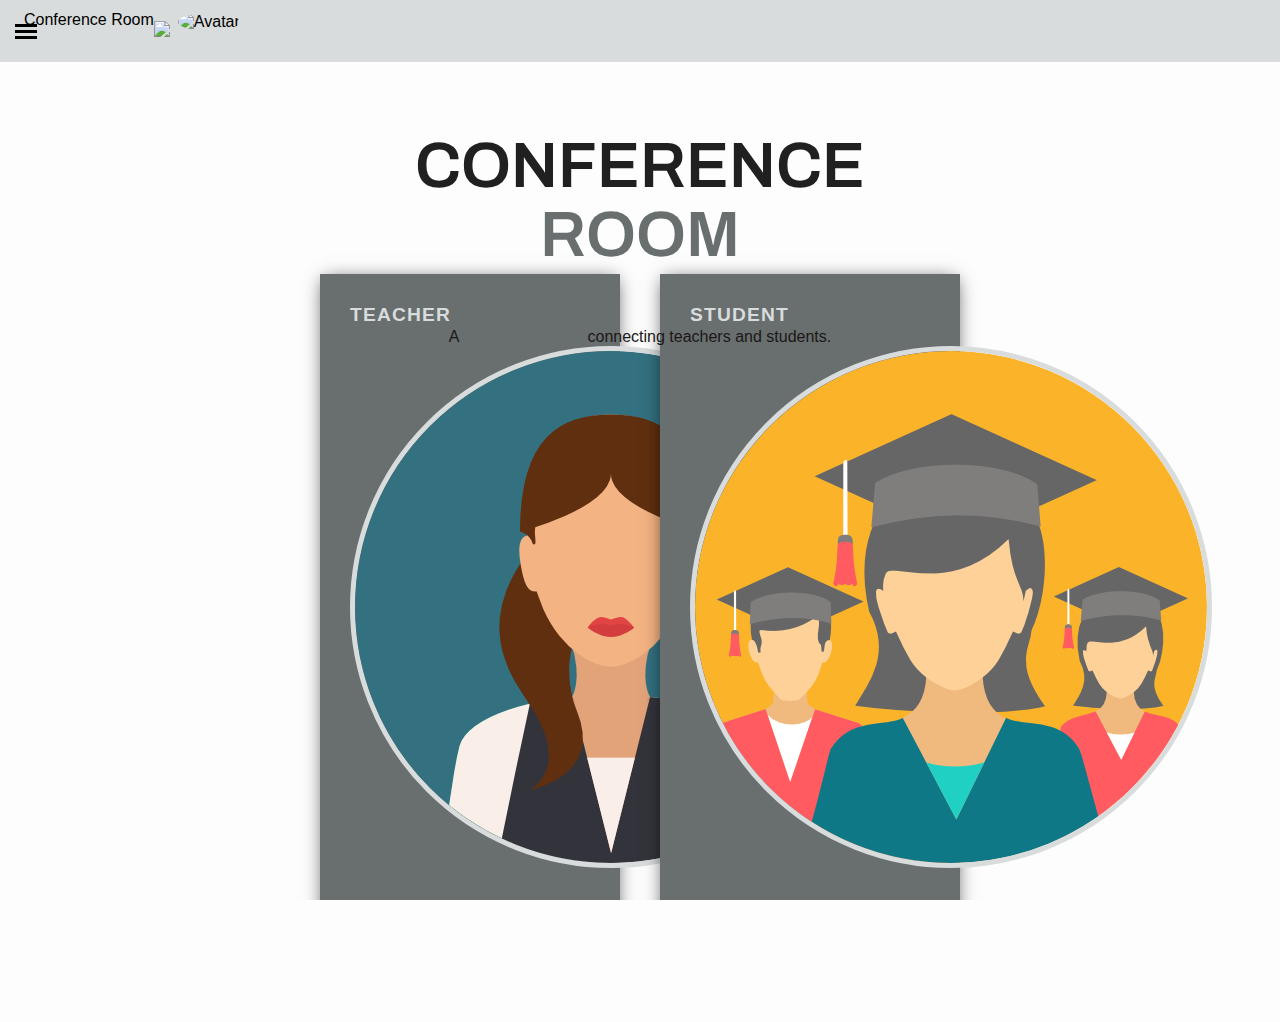
==== templates/index.html @ f495e0b0 "set up different authentications and link them to backend" ====
<!DOCTYPE html>
<html lang="en">

<head>
    <meta charset="UTF-8">
    <meta http-equiv="X-UA-Compatible" content="IE=edge">
    <meta name="viewport" content="width=device-width, initial-scale=1.0">
    <link href="https://cdn.jsdelivr.net/npm/bootstrap@5.1.0/dist/css/bootstrap.min.css" rel="stylesheet"
        integrity="sha384-KyZXEAg3QhqLMpG8r+8fhAXLRk2vvoC2f3B09zVXn8CA5QIVfZOJ3BCsw2P0p/We" crossorigin="anonymous">
    <link rel="stylesheet" href="../static/index.css">
    <link rel="stylesheet" href="../static/index2.css">
    <title>Conference Room</title>
</head>

<body>
    <nav style="background-color: #d8dcdc; height: 3.9rem;">
        <div class="container-fluid row">
            <div style="display: flex;">
                <div class="col-md-11" style="display: flex;">
                    <div class="header"></div>
                    <input type="checkbox" class="openSidebarMenu" id="openSidebarMenu">
                    <label for="openSidebarMenu" class="sidebarIconToggle" style="margin-top: 0.1rem;">
                        <div class="spinner diagonal part-1"></div>
                        <div class="spinner horizontal"></div>
                        <div class="spinner diagonal part-2"></div>
                    </label>
                    <div id="sidebarMenu" style="background-color: #696e6e;">
                        <ul class="sidebarMenuInner">
                            <li>Classes<span>To-Do</span></li>                            <li><a href="https://vanila.io" target="_blank">Company</a></li>
                            <li><a href="https://instagram.com/plavookac" target="_blank">Instagram</a></li>
                            <li><a href="https://twitter.com/plavookac" target="_blank">Twitter</a></li>
                            <li><a href="https://www.youtube.com/channel/UCDfZM0IK6RBgud8HYGFXAJg"
                                    target="_blank">YouTube</a></li>
                            <li><a href="https://www.linkedin.com/in/plavookac/" target="_blank">Linkedin</a></li>
                        </ul>
                    </div>

                    <div class="navbar-brand " style="margin-top: 0.7rem; margin-left: 1.5rem;" href="#">Conference Room</div>
                </div>
                <div class="col-md-1" style=" display: flex;flex-direction: row-reverse;">
                    <div><img style="margin-top: 0.8rem; width:40px; border-radius: 50%;"
                            src="https://www.w3schools.com/howto/img_avatar.png" alt="Avatar"></div>
                    <div style="margin-top: 1.3rem;margin-right: 0.5rem;"><img
                            src="https://img.icons8.com/ios/25/000000/plus--v2.png" /></div>
                </div>
            </div>
        </div>
    </nav>
    <div id="home">
        <section class="content" >
          <h1>Conference <span>Room</span> </h1>
          <p>A <span>virtual classroom</span> connecting teachers and students.</p>
        </section>
    </div>
    <form method="post" action="/index">
    <div class="wrapper">
        <div class="card">

            <h3 class="card-title">Teacher</h3>
            <img style="margin-bottom: 1em;" src="../static/photos/teacher.png" alt="">

                <p class="card-content">If you are a teacher Join here</p>
                <button onclick="teach_fun" type="submit" name="teacher" class="card-btn">Click Here</button>
            </div>
            <input id="who" name="who" type="hidden" value="">
            <div class="card">
                <h3 class="card-title">Student</h3>
                <img style="margin-bottom: 1em;" src="../static/photos/student.png" alt="">
                <p class="card-content">If you are a teacher Join here</p>
                <button onclick="stud_fun()" type="submit" name="student" class="card-btn">Click Here</button>
                
            </div>
        </div>
    </form>

    <script>
        function teach_fun() {
            document.getElementById("who").value='teacher';
        }
        function stud_fun() {
            document.getElementById("who").value='student';
        }

    </script>


</body>

</html>
---- static/index.css ----
@import url("https://fonts.googleapis.com/css2?family=Sora:wght@100;300;400;500;600;700;800&display=swap");
@import url("https://fonts.googleapis.com/css2?family=Archivo:wght@600&display=swap");
body {
  background-color: #fdfdfd;
  font-family: "Sora", sans-serif;
}
.box-shadow-menu {
  position: relative;
  padding-left: 1.25em;
}
.box-shadow-menu:before {
  content: "";
  position: absolute;
  left: 0;
  top: 0.25em;
  width: 1em;
  height: 0.15em;
  background: black;
  box-shadow: 0 0.25em 0 0 black, 0 0.5em 0 0 black;
}
.content {
  color: rgb(27, 24, 24);
  position: absolute;
  top: 25%;
  left: 50%;
  transform: translate(-50%, -50%);
  text-align: center;
  padding: 0 40px;
  margin-bottom: 3em;
}
.content h1 {
  font-family: "Archivo", sans-serif;
  color: #202020;
  font-weight: bolder;
  text-transform: uppercase;
  font-weight: 600;
  font-size: 3em;
}
.content span {
  color: #696e6e;
}
@media (min-width: 760px) {
  .content h1 {
    display: inline-block;
    font-size: 4em;
  }
}

.wrapper {
  margin-top: 12em;
  display: flex;
  justify-content: center;
  flex-wrap: wrap;
}
.card {
  max-width: 300px;
  min-height: 300px;
  background: #696e6e;
  padding: 30px;
  box-sizing: border-box;
  color: #d8dcdc;
  margin: 20px;
  box-shadow: 0px 2px 18px -4px rgba(0, 0, 0, 0.75);
}
.card img {
  border: 5px solid #d8dcdc;
  border-radius: 50%;
}
.card:nth-child(2) {
  background: #4181ee;
}
.card:last-child {
  background: #696e6e;
}
.card-title {
  text-transform: uppercase;
  color: #d8dcdc;
  margin-top: 0;
  font-size: 1.2em;
  font-weight: 600;
  letter-spacing: 1.2px;
}
.card-content {
  color: #d8dcdc;
  font-size: 14px;
  letter-spacing: 0.5px;
  line-height: 1.5;
}
.card-btn {
  color: #e6e6e6;
  all: unset;
  display: block;
  margin-left: auto;
  border: 2px solid #d8dcdc;
  padding: 10px 15px;
  border-radius: 25px;
  font-size: 10px;
  font-weight: 600;
  transition: all 0.5s;
  cursor: pointer;
  letter-spacing: 1.2px;
}
.card-btn:hover {
  color: #02b875;
  background: #fff;
}

.card:last-child .card-btn:hover {
  color: #673ab7;
  background: #fff;
}
---- static/index2.css ----
.box-shadow-menu {
  position: relative;
  padding-left: 1.25em;
}
.box-shadow-menu:before {
  content: "";
  position: absolute;
  left: 0;
  top: 0.25em;
  width: 1em;
  height: 0.15em;
  background: black;
  box-shadow: 0 0.25em 0 0 black, 0 0.5em 0 0 black;
}

@import url("https://fonts.googleapis.com/css?family=Varela+Round");
html,
body {
  overflow-x: hidden;
  height: 100%;
}
body {
  /* background: #dcdee6; */
  padding: 0;
  margin: 0;
  font-family: "Varela Round", sans-serif;
}
.header {
  display: block;
  margin: 0 auto;
  width: 100%;
  max-width: 100%;
  box-shadow: none;
  position: fixed;
  height: 60px !important;
  overflow: hidden;
  z-index: 10;
}
.main {
  margin: 0 auto;
  display: block;
  height: 100%;
  margin-top: 60px;
}
.mainInner {
  display: table;
  height: 100%;
  width: 100%;
  text-align: center;
}
.mainInner div {
  display: table-cell;
  vertical-align: middle;
  font-size: 3em;
  font-weight: bold;
  letter-spacing: 1.25px;
}
#sidebarMenu {
  height: 100%;
  position: fixed;
  left: 0;
  width: 250px;
  margin-top: 60px;
  transform: translateX(-250px);
  transition: transform 250ms ease-in-out;
  /* background: linear-gradient(180deg, #FC466B 0%, #3F5EFB 100%); */
}
.sidebarMenuInner {
  margin: 0;
  padding: 0;
  border-top: 1px solid rgba(255, 255, 255, 0.1);
}
.sidebarMenuInner li {
  list-style: none;
  color: #fff;
  text-transform: uppercase;
  font-weight: bold;
  padding: 20px;
  cursor: pointer;
  border-bottom: 1px solid rgba(255, 255, 255, 0.1);
}
.sidebarMenuInner li span {
  display: block;
  font-size: 14px;
  color: rgba(255, 255, 255, 0.5);
}
.sidebarMenuInner li a {
  color: #fff;
  text-transform: uppercase;
  font-weight: bold;
  cursor: pointer;
  text-decoration: none;
}
input[type="checkbox"]:checked ~ #sidebarMenu {
  transform: translateX(0);
}

input[type="checkbox"] {
  transition: all 0.3s;
  box-sizing: border-box;
  display: none;
}
.sidebarIconToggle {
  transition: all 0.3s;
  box-sizing: border-box;
  cursor: pointer;
  position: absolute;
  z-index: 99;
  height: 100%;
  width: 100%;
  top: 22px;
  left: 15px;
  height: 22px;
  width: 22px;
}
.spinner {
  transition: all 0.3s;
  box-sizing: border-box;
  position: absolute;
  height: 3px;
  width: 100%;
  background-color: #000;
}
.horizontal {
  transition: all 0.3s;
  box-sizing: border-box;
  position: relative;
  float: left;
  margin-top: 3px;
}
.diagonal.part-1 {
  position: relative;
  transition: all 0.3s;
  box-sizing: border-box;
  float: left;
}
.diagonal.part-2 {
  transition: all 0.3s;
  box-sizing: border-box;
  position: relative;
  float: left;
  margin-top: 3px;
}
input[type="checkbox"]:checked ~ .sidebarIconToggle > .horizontal {
  transition: all 0.3s;
  box-sizing: border-box;
  opacity: 0;
}
input[type="checkbox"]:checked ~ .sidebarIconToggle > .diagonal.part-1 {
  transition: all 0.3s;
  box-sizing: border-box;
  transform: rotate(135deg);
  margin-top: 8px;
}
input[type="checkbox"]:checked ~ .sidebarIconToggle > .diagonal.part-2 {
  transition: all 0.3s;
  box-sizing: border-box;
  transform: rotate(-135deg);
  margin-top: -9px;
}
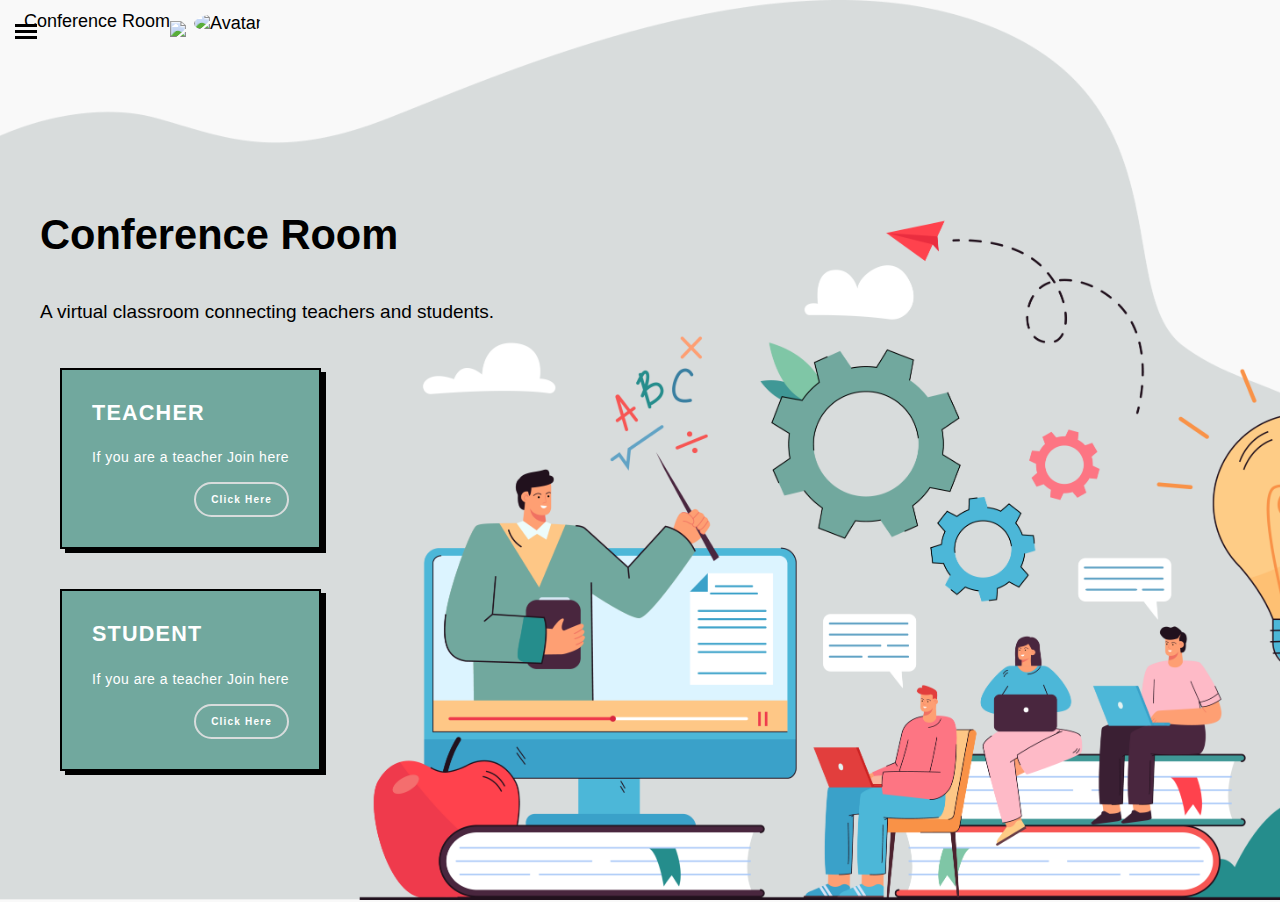
==== commit 0111ddaf: "changed hero section" ====
--- a/templates/index.html
+++ b/templates/index.html
@@ -13,7 +13,9 @@
 </head>
 
 <body>
-    <nav style="background-color: #d8dcdc; height: 3.9rem;">
+
+
+    <nav style="height: 3.9rem;">
         <div class="container-fluid row">
             <div style="display: flex;">
                 <div class="col-md-11" style="display: flex;">
@@ -46,32 +48,54 @@
             </div>
         </div>
     </nav>
-    <div id="home">
-        <section class="content" >
-          <h1>Conference <span>Room</span> </h1>
-          <p>A <span>virtual classroom</span> connecting teachers and students.</p>
-        </section>
-    </div>
-    <form method="post" action="/index">
-    <div class="wrapper">
-        <div class="card">
 
-            <h3 class="card-title">Teacher</h3>
-            <img style="margin-bottom: 1em;" src="../static/photos/teacher.png" alt="">
 
-                <p class="card-content">If you are a teacher Join here</p>
-                <button onclick="teach_fun" type="submit" name="teacher" class="card-btn">Click Here</button>
-            </div>
-            <input id="who" name="who" type="hidden" value="">
-            <div class="card">
-                <h3 class="card-title">Student</h3>
-                <img style="margin-bottom: 1em;" src="../static/photos/student.png" alt="">
-                <p class="card-content">If you are a teacher Join here</p>
-                <button onclick="stud_fun()" type="submit" name="student" class="card-btn">Click Here</button>
-                
-            </div>
+
+    <section class="hero container container-pall">
+        
+    <style>
+        body {
+          background-image: url('../static/photos/bg.png');
+          height: 100%;
+
+            /* Center and scale the image nicely */
+            background-position: center;
+            background-repeat: no-repeat;
+            background-size: cover;
+        }
+        </style>
+        <div class="hero__image">
+          
         </div>
-    </form>
+      
+        <div class="hero__text">
+          <h1 class="hero__heading">Conference <span>Room</span></h1>
+          <p class="hero__description">
+            A <span>virtual classroom</span> connecting teachers and students.
+          </p>
+          <form method="post" action="/index" >
+            <div class="wrapper" >
+                <div class="card">
+        
+                    <h3 class="card-title">Teacher</h3>
+
+                        <p class="card-content">If you are a teacher Join here</p>
+                        <button onclick="teach_fun" type="submit" name="teacher" class="card-btn">Click Here</button>
+                    </div>
+                    <input id="who" name="who" type="hidden" value="">
+                    <div class="card">
+                        <h3 class="card-title">Student</h3>
+                        <p class="card-content">If you are a teacher Join here</p>
+                        <button onclick="stud_fun()" type="submit" name="student" class="card-btn">Click Here</button>
+                        
+                    </div>
+                </div>
+            </div>    
+            
+            </form>
+        </div>
+      </section>
+   
 
     <script>
         function teach_fun() {
--- a/static/index.css
+++ b/static/index.css
@@ -1,23 +1,141 @@
 @import url("https://fonts.googleapis.com/css2?family=Sora:wght@100;300;400;500;600;700;800&display=swap");
 @import url("https://fonts.googleapis.com/css2?family=Archivo:wght@600&display=swap");
+
+:root {
+  --color-white: #fff;
+  --color-black: #000;
+  --color-lightGray: #f9f9f9;
+  --color-dark: #22322f;
+  --color-darkGray: #333333;
+  --color-primary: #71a89e;
+  --header-height: 7.5rem; /* 120px */
+}
+
 body {
-  background-color: #fdfdfd;
-  font-family: "Sora", sans-serif;
-}
-.box-shadow-menu {
-  position: relative;
-  padding-left: 1.25em;
-}
-.box-shadow-menu:before {
-  content: "";
-  position: absolute;
-  left: 0;
-  top: 0.25em;
-  width: 1em;
-  height: 0.15em;
-  background: black;
-  box-shadow: 0 0.25em 0 0 black, 0 0.5em 0 0 black;
-}
+  margin: 0;
+  padding: 0;
+  background-color: var(--color-lightGray);
+  font-family: "Lato", sans-serif;
+  font-size: 1.125rem;
+}
+
+.body--noscroll {
+  overflow: hidden;
+}
+
+a {
+  display: inline-block;
+  text-decoration: none;
+  color: var(--color-dark);
+}
+
+.container {
+  max-width: 1200px;
+  margin: auto;
+}
+
+/* Spacing Rules */
+.container-pall {
+  /* all */
+  padding: 1.875rem 1.5625rem;
+}
+
+.hero {
+  min-height: calc(100vh - var(--header-height));
+  display: flex;
+  justify-content: center;
+  align-items: center;
+  flex-direction: column;
+}
+
+@media (max-width: 18.75rem) {
+  /* 300px */
+  .hero {
+    text-align: center;
+  }
+}
+
+@media (min-width: 48rem) {
+  /* 768px */
+  .hero {
+    flex-direction: row-reverse;
+    justify-content: space-between;
+  }
+}
+
+.hero__illustration-image {
+  margin-left: auto;
+  margin-right: auto;
+  width: min(19.25rem, 100%); /* 308px - 100% */
+  height: min(18.8125rem, 100%); /* 301px - 100% */
+}
+
+@media (min-width: 48rem) {
+  /* 768px */
+  .hero__illustration-image {
+    width: 23.125rem; /* 370px */
+    height: auto;
+    margin-left: 3.125rem; /* 50px */
+  }
+}
+
+@media (min-width: 64rem) {
+  /* 1024px */
+  .hero__illustration-image {
+    width: 45rem; /* 500px */
+  }
+}
+
+@media (min-width: 64rem) {
+  /* 1024px */
+  .hero__text {
+    width: 31.25rem; /* 500px */
+  }
+}
+
+.hero__heading {
+  font-size: 1.875rem; /* 30px */
+  font-weight: 400;
+  line-height: 1.6;
+}
+
+@media (min-width: 64rem) {
+  /* 1024px */
+  .hero__heading {
+    font-size: 2.6rem;
+    font-weight: 700;
+  }
+}
+
+.hero__description {
+  font-size: 1.1875rem; /* 19px */
+  line-height: 1.7;
+}
+
+.hero__cta {
+  color: var(--color-dark);
+  border: 2px solid var(--color-dark);
+  border-radius: 10px;
+  padding: 0.9375rem 1.875rem; /* 15px - 30px */
+  font-size: 1.125rem;
+  font-weight: bold;
+  text-align: center;
+  transition: all 300ms ease-in-out;
+}
+
+.hero__cta--primary {
+  background-color: var(--color-primary);
+  color: var(--color-white);
+  box-shadow: 2px 2px 0 var(--color-dark);
+}
+
+.hero__cta--primary:hover,
+.hero__cta--primary:focus {
+  background-color: var(--color-white);
+  color: var(--color-dark);
+  box-shadow: none;
+}
+
 .content {
   color: rgb(27, 24, 24);
   position: absolute;
@@ -47,45 +165,54 @@
 }
 
 .wrapper {
-  margin-top: 12em;
   display: flex;
-  justify-content: center;
+  justify-content: left;
   flex-wrap: wrap;
 }
 .card {
+  border: 2px solid black;
   max-width: 300px;
-  min-height: 300px;
-  background: #696e6e;
+  background: #71a89e;
   padding: 30px;
   box-sizing: border-box;
-  color: #d8dcdc;
+  color: white;
   margin: 20px;
-  box-shadow: 0px 2px 18px -4px rgba(0, 0, 0, 0.75);
-}
-.card img {
-  border: 5px solid #d8dcdc;
-  border-radius: 50%;
-}
+  transition: 0.5s ease-in-out;
+  box-shadow: 5px 4px 0 black;
+}
+.card:hover,
+.card:focus,
+.card:last-child:hover {
+  background-color: rgb(245, 245, 245);
+  color: black;
+  box-shadow: none;
+}
+
 .card:nth-child(2) {
   background: #4181ee;
 }
 .card:last-child {
-  background: #696e6e;
+  background: #71a89e;
 }
 .card-title {
   text-transform: uppercase;
-  color: #d8dcdc;
+  color: #ffffff;
   margin-top: 0;
   font-size: 1.2em;
   font-weight: 600;
   letter-spacing: 1.2px;
 }
 .card-content {
-  color: #d8dcdc;
+  color: #ffffff;
   font-size: 14px;
   letter-spacing: 0.5px;
   line-height: 1.5;
 }
+.card:hover .card-content,
+.card:hover .card-title {
+  color: #000;
+}
+
 .card-btn {
   color: #e6e6e6;
   all: unset;
@@ -101,11 +228,11 @@
   letter-spacing: 1.2px;
 }
 .card-btn:hover {
-  color: #02b875;
-  background: #fff;
+  color: #ffffff;
+  background: #71a89e;
 }
 
 .card:last-child .card-btn:hover {
-  color: #673ab7;
-  background: #fff;
-}
+  color: #ffffff;
+  background: #71a89e;
+}
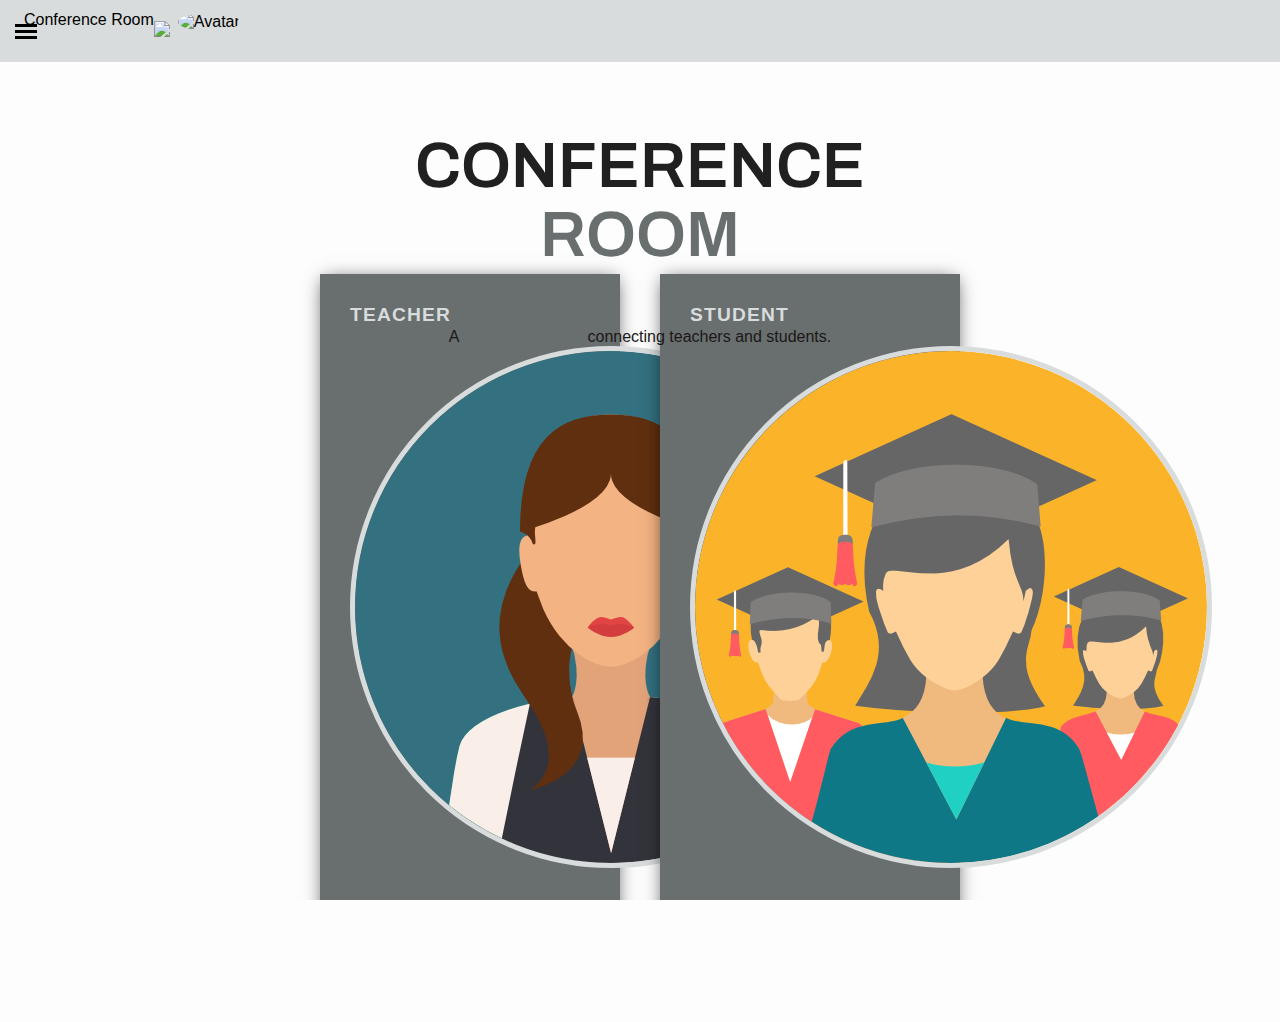
==== commit 9bdedbf0: "Revert "changed hero section"" ====
--- a/templates/index.html
+++ b/templates/index.html
@@ -13,9 +13,7 @@
 </head>
 
 <body>
-
-
-    <nav style="height: 3.9rem;">
+    <nav style="background-color: #d8dcdc; height: 3.9rem;">
         <div class="container-fluid row">
             <div style="display: flex;">
                 <div class="col-md-11" style="display: flex;">
@@ -48,54 +46,32 @@
             </div>
         </div>
     </nav>
+    <div id="home">
+        <section class="content" >
+          <h1>Conference <span>Room</span> </h1>
+          <p>A <span>virtual classroom</span> connecting teachers and students.</p>
+        </section>
+    </div>
+    <form method="post" action="/index">
+    <div class="wrapper">
+        <div class="card">
 
+            <h3 class="card-title">Teacher</h3>
+            <img style="margin-bottom: 1em;" src="../static/photos/teacher.png" alt="">
 
-
-    <section class="hero container container-pall">
-        
-    <style>
-        body {
-          background-image: url('../static/photos/bg.png');
-          height: 100%;
-
-            /* Center and scale the image nicely */
-            background-position: center;
-            background-repeat: no-repeat;
-            background-size: cover;
-        }
-        </style>
-        <div class="hero__image">
-          
+                <p class="card-content">If you are a teacher Join here</p>
+                <button onclick="teach_fun" type="submit" name="teacher" class="card-btn">Click Here</button>
+            </div>
+            <input id="who" name="who" type="hidden" value="">
+            <div class="card">
+                <h3 class="card-title">Student</h3>
+                <img style="margin-bottom: 1em;" src="../static/photos/student.png" alt="">
+                <p class="card-content">If you are a teacher Join here</p>
+                <button onclick="stud_fun()" type="submit" name="student" class="card-btn">Click Here</button>
+                
+            </div>
         </div>
-      
-        <div class="hero__text">
-          <h1 class="hero__heading">Conference <span>Room</span></h1>
-          <p class="hero__description">
-            A <span>virtual classroom</span> connecting teachers and students.
-          </p>
-          <form method="post" action="/index" >
-            <div class="wrapper" >
-                <div class="card">
-        
-                    <h3 class="card-title">Teacher</h3>
-
-                        <p class="card-content">If you are a teacher Join here</p>
-                        <button onclick="teach_fun" type="submit" name="teacher" class="card-btn">Click Here</button>
-                    </div>
-                    <input id="who" name="who" type="hidden" value="">
-                    <div class="card">
-                        <h3 class="card-title">Student</h3>
-                        <p class="card-content">If you are a teacher Join here</p>
-                        <button onclick="stud_fun()" type="submit" name="student" class="card-btn">Click Here</button>
-                        
-                    </div>
-                </div>
-            </div>    
-            
-            </form>
-        </div>
-      </section>
-   
+    </form>
 
     <script>
         function teach_fun() {
--- a/static/index.css
+++ b/static/index.css
@@ -1,141 +1,23 @@
 @import url("https://fonts.googleapis.com/css2?family=Sora:wght@100;300;400;500;600;700;800&display=swap");
 @import url("https://fonts.googleapis.com/css2?family=Archivo:wght@600&display=swap");
-
-:root {
-  --color-white: #fff;
-  --color-black: #000;
-  --color-lightGray: #f9f9f9;
-  --color-dark: #22322f;
-  --color-darkGray: #333333;
-  --color-primary: #71a89e;
-  --header-height: 7.5rem; /* 120px */
+body {
+  background-color: #fdfdfd;
+  font-family: "Sora", sans-serif;
 }
-
-body {
-  margin: 0;
-  padding: 0;
-  background-color: var(--color-lightGray);
-  font-family: "Lato", sans-serif;
-  font-size: 1.125rem;
+.box-shadow-menu {
+  position: relative;
+  padding-left: 1.25em;
 }
-
-.body--noscroll {
-  overflow: hidden;
+.box-shadow-menu:before {
+  content: "";
+  position: absolute;
+  left: 0;
+  top: 0.25em;
+  width: 1em;
+  height: 0.15em;
+  background: black;
+  box-shadow: 0 0.25em 0 0 black, 0 0.5em 0 0 black;
 }
-
-a {
-  display: inline-block;
-  text-decoration: none;
-  color: var(--color-dark);
-}
-
-.container {
-  max-width: 1200px;
-  margin: auto;
-}
-
-/* Spacing Rules */
-.container-pall {
-  /* all */
-  padding: 1.875rem 1.5625rem;
-}
-
-.hero {
-  min-height: calc(100vh - var(--header-height));
-  display: flex;
-  justify-content: center;
-  align-items: center;
-  flex-direction: column;
-}
-
-@media (max-width: 18.75rem) {
-  /* 300px */
-  .hero {
-    text-align: center;
-  }
-}
-
-@media (min-width: 48rem) {
-  /* 768px */
-  .hero {
-    flex-direction: row-reverse;
-    justify-content: space-between;
-  }
-}
-
-.hero__illustration-image {
-  margin-left: auto;
-  margin-right: auto;
-  width: min(19.25rem, 100%); /* 308px - 100% */
-  height: min(18.8125rem, 100%); /* 301px - 100% */
-}
-
-@media (min-width: 48rem) {
-  /* 768px */
-  .hero__illustration-image {
-    width: 23.125rem; /* 370px */
-    height: auto;
-    margin-left: 3.125rem; /* 50px */
-  }
-}
-
-@media (min-width: 64rem) {
-  /* 1024px */
-  .hero__illustration-image {
-    width: 45rem; /* 500px */
-  }
-}
-
-@media (min-width: 64rem) {
-  /* 1024px */
-  .hero__text {
-    width: 31.25rem; /* 500px */
-  }
-}
-
-.hero__heading {
-  font-size: 1.875rem; /* 30px */
-  font-weight: 400;
-  line-height: 1.6;
-}
-
-@media (min-width: 64rem) {
-  /* 1024px */
-  .hero__heading {
-    font-size: 2.6rem;
-    font-weight: 700;
-  }
-}
-
-.hero__description {
-  font-size: 1.1875rem; /* 19px */
-  line-height: 1.7;
-}
-
-.hero__cta {
-  color: var(--color-dark);
-  border: 2px solid var(--color-dark);
-  border-radius: 10px;
-  padding: 0.9375rem 1.875rem; /* 15px - 30px */
-  font-size: 1.125rem;
-  font-weight: bold;
-  text-align: center;
-  transition: all 300ms ease-in-out;
-}
-
-.hero__cta--primary {
-  background-color: var(--color-primary);
-  color: var(--color-white);
-  box-shadow: 2px 2px 0 var(--color-dark);
-}
-
-.hero__cta--primary:hover,
-.hero__cta--primary:focus {
-  background-color: var(--color-white);
-  color: var(--color-dark);
-  box-shadow: none;
-}
-
 .content {
   color: rgb(27, 24, 24);
   position: absolute;
@@ -165,54 +47,45 @@
 }
 
 .wrapper {
+  margin-top: 12em;
   display: flex;
-  justify-content: left;
+  justify-content: center;
   flex-wrap: wrap;
 }
 .card {
-  border: 2px solid black;
   max-width: 300px;
-  background: #71a89e;
+  min-height: 300px;
+  background: #696e6e;
   padding: 30px;
   box-sizing: border-box;
-  color: white;
+  color: #d8dcdc;
   margin: 20px;
-  transition: 0.5s ease-in-out;
-  box-shadow: 5px 4px 0 black;
+  box-shadow: 0px 2px 18px -4px rgba(0, 0, 0, 0.75);
 }
-.card:hover,
-.card:focus,
-.card:last-child:hover {
-  background-color: rgb(245, 245, 245);
-  color: black;
-  box-shadow: none;
+.card img {
+  border: 5px solid #d8dcdc;
+  border-radius: 50%;
 }
-
 .card:nth-child(2) {
   background: #4181ee;
 }
 .card:last-child {
-  background: #71a89e;
+  background: #696e6e;
 }
 .card-title {
   text-transform: uppercase;
-  color: #ffffff;
+  color: #d8dcdc;
   margin-top: 0;
   font-size: 1.2em;
   font-weight: 600;
   letter-spacing: 1.2px;
 }
 .card-content {
-  color: #ffffff;
+  color: #d8dcdc;
   font-size: 14px;
   letter-spacing: 0.5px;
   line-height: 1.5;
 }
-.card:hover .card-content,
-.card:hover .card-title {
-  color: #000;
-}
-
 .card-btn {
   color: #e6e6e6;
   all: unset;
@@ -228,11 +101,11 @@
   letter-spacing: 1.2px;
 }
 .card-btn:hover {
-  color: #ffffff;
-  background: #71a89e;
+  color: #02b875;
+  background: #fff;
 }
 
 .card:last-child .card-btn:hover {
-  color: #ffffff;
-  background: #71a89e;
+  color: #673ab7;
+  background: #fff;
 }
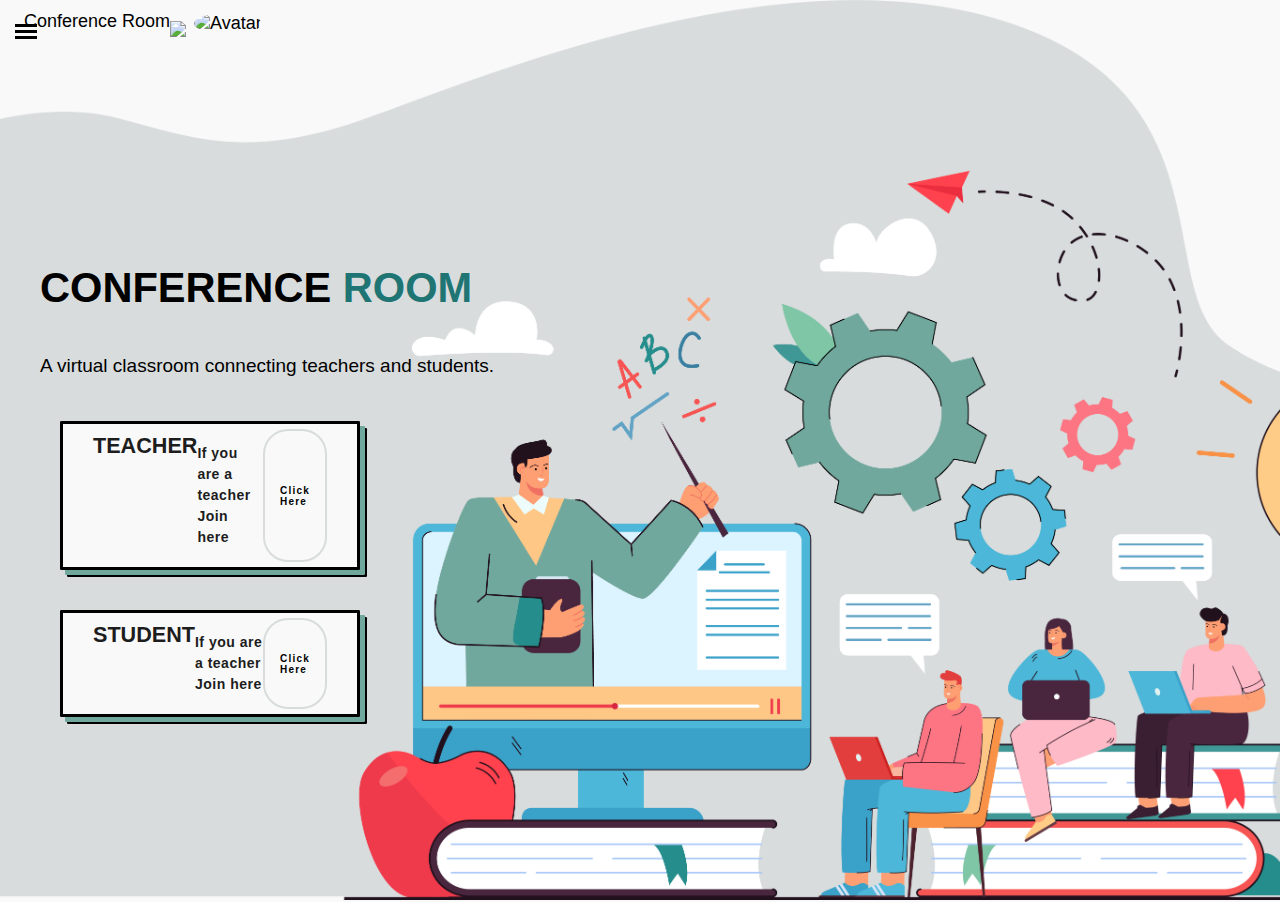
==== commit 4c280a98: "Corrected the corrupt files" ====
--- a/templates/index.html
+++ b/templates/index.html
@@ -13,7 +13,7 @@
 </head>
 
 <body>
-    <nav style="background-color: #d8dcdc; height: 3.9rem;">
+    <nav style="height: 3.9rem;">
         <div class="container-fluid row">
             <div style="display: flex;">
                 <div class="col-md-11" style="display: flex;">
@@ -46,33 +46,50 @@
             </div>
         </div>
     </nav>
-    <div id="home">
-        <section class="content" >
-          <h1>Conference <span>Room</span> </h1>
-          <p>A <span>virtual classroom</span> connecting teachers and students.</p>
-        </section>
-    </div>
-    <form method="post" action="/index">
-    <div class="wrapper">
-        <div class="card">
-
-            <h3 class="card-title">Teacher</h3>
-            <img style="margin-bottom: 1em;" src="../static/photos/teacher.png" alt="">
-
-                <p class="card-content">If you are a teacher Join here</p>
-                <button onclick="teach_fun" type="submit" name="teacher" class="card-btn">Click Here</button>
+    <section class="hero container container-pall">
+        
+        <style>
+            body {
+              background-image: url('../static/photos/bg.png');
+              height: 100%;
+    
+                /* Center and scale the image nicely */
+                background-position: center;
+                background-repeat: no-repeat;
+                background-size: cover;
+            }
+            </style>
+            <div class="hero__image">
+              
             </div>
-            <input id="who" name="who" type="hidden" value="">
-            <div class="card">
-                <h3 class="card-title">Student</h3>
-                <img style="margin-bottom: 1em;" src="../static/photos/student.png" alt="">
-                <p class="card-content">If you are a teacher Join here</p>
-                <button onclick="stud_fun()" type="submit" name="student" class="card-btn">Click Here</button>
+          
+            <div class="hero__text">
+              <h1 class="hero__heading">Conference <span>Room</span></h1>
+              <p class="hero__description">
+                A <span>virtual classroom</span> connecting teachers and students.
+              </p>
+              <form method="post" action="/index" >
+                <div class="wrapper" >
+                    <div class="card">
+            
+                        <h3 class="card-title">Teacher</h3>
+    
+                            <p class="card-content">If you are a teacher Join here</p>
+                            <button onclick="teach_fun" type="submit" name="teacher" class="card-btn">Click Here</button>
+                        </div>
+                        <input id="who" name="who" type="hidden" value="">
+                        <div class="card">
+                            <h3 class="card-title">Student</h3>
+                            <p class="card-content">If you are a teacher Join here</p>
+                            <button onclick="stud_fun()" type="submit" name="student" class="card-btn">Click Here</button>
+                            
+                        </div>
+                    </div>
+                </div>    
                 
             </div>
-        </div>
-    </form>
-
+        
+          </section>
     <script>
         function teach_fun() {
             document.getElementById("who").value='teacher';
--- a/static/index.css
+++ b/static/index.css
@@ -1,91 +1,245 @@
 @import url("https://fonts.googleapis.com/css2?family=Sora:wght@100;300;400;500;600;700;800&display=swap");
 @import url("https://fonts.googleapis.com/css2?family=Archivo:wght@600&display=swap");
+
+:root {
+  --color-white: #fff;
+  --color-black: #000;
+  --color-lightGray: #f9f9f9;
+  --color-dark: #22322f;
+  --color-darkGray: #333333;
+  --color-primary: #71a89e;
+  --header-height: 7.5rem; /* 120px */
+}
 body {
-  background-color: #fdfdfd;
-  font-family: "Sora", sans-serif;
-}
-.box-shadow-menu {
-  position: relative;
-  padding-left: 1.25em;
-}
-.box-shadow-menu:before {
-  content: "";
-  position: absolute;
-  left: 0;
-  top: 0.25em;
-  width: 1em;
-  height: 0.15em;
-  background: black;
-  box-shadow: 0 0.25em 0 0 black, 0 0.5em 0 0 black;
-}
-.content {
-  color: rgb(27, 24, 24);
-  position: absolute;
-  top: 25%;
-  left: 50%;
-  transform: translate(-50%, -50%);
-  text-align: center;
-  padding: 0 40px;
-  margin-bottom: 3em;
-}
-.content h1 {
-  font-family: "Archivo", sans-serif;
-  color: #202020;
-  font-weight: bolder;
-  text-transform: uppercase;
-  font-weight: 600;
-  font-size: 3em;
-}
-.content span {
-  color: #696e6e;
-}
-@media (min-width: 760px) {
-  .content h1 {
-    display: inline-block;
-    font-size: 4em;
-  }
-}
-
-.wrapper {
-  margin-top: 12em;
+  margin: 0;
+  padding: 0;
+  background-color: var(--color-lightGray);
+  font-family: "Lato", sans-serif;
+  font-size: 1.125rem;
+}
+.body--noscroll {
+  overflow: hidden;
+}
+
+a {
+  display: inline-block;
+  text-decoration: none;
+  color: var(--color-dark);
+}
+
+.container {
+  max-width: 1200px;
+  margin: auto;
+}
+
+/* Spacing Rules */
+.container-pall {
+  /* all */
+  padding: 1.875rem 1.5625rem;
+}
+
+.hero {
+  min-height: calc(100vh - var(--header-height));
   display: flex;
   justify-content: center;
+  align-items: center;
+  flex-direction: column;
+}
+
+@media (max-width: 18.75rem) {
+  /* 300px */
+  .hero {
+    text-align: center;
+  }
+}
+
+@media (min-width: 48rem) {
+  /* 768px */
+  .hero {
+    flex-direction: row-reverse;
+    justify-content: space-between;
+  }
+}
+
+.hero__illustration-image {
+  margin-left: auto;
+  margin-right: auto;
+  width: min(19.25rem, 100%); /* 308px - 100% */
+  height: min(18.8125rem, 100%); /* 301px - 100% */
+}
+
+@media (min-width: 48rem) {
+  /* 768px */
+  .hero__illustration-image {
+    width: 23.125rem; /* 370px */
+    height: auto;
+    margin-left: 3.125rem; /* 50px */
+  }
+}
+
+@media (min-width: 64rem) {
+  /* 1024px */
+  .hero__illustration-image {
+    width: 45rem; /* 500px */
+  }
+}
+
+@media (min-width: 64rem) {
+  /* 1024px */
+  .hero__text {
+    width: 31.25rem; /* 500px */
+  }
+}
+
+.hero__heading {
+  font-size: 1.875rem; /* 30px */
+  font-weight: 400;
+  line-height: 1.6;
+}
+.hero__heading span {
+  color: #1f7574;
+}
+
+@media (min-width: 64rem) {
+  /* 1024px */
+  .hero__heading {
+    text-transform: uppercase;
+    font-size: 4em;
+    font-weight: 700;
+  }
+}
+
+.hero__description {
+  font-size: 1.1875rem; /* 19px */
+  line-height: 1.7;
+}
+
+.hero__cta {
+  color: var(--color-dark);
+  border: 2px solid var(--color-dark);
+  border-radius: 10px;
+  padding: 0.9375rem 1.875rem; /* 15px - 30px */
+  font-size: 1.125rem;
+  font-weight: bold;
+  text-align: center;
+  transition: all 300ms ease-in-out;
+}
+@media (min-width: 64rem) {
+  /* 1024px */
+  .hero__illustration-image {
+    width: 45rem; /* 500px */
+  }
+}
+
+@media (min-width: 64rem) {
+  /* 1024px */
+  .hero__text {
+    width: 31.25rem; /* 500px */
+  }
+}
+
+.hero__heading {
+  font-size: 1.875rem; /* 30px */
+  font-weight: 400;
+  line-height: 1.6;
+}
+
+@media (min-width: 64rem) {
+  /* 1024px */
+  .hero__heading {
+    font-size: 2.6rem;
+    font-weight: 700;
+  }
+}
+
+.hero__description {
+  font-size: 1.1875rem; /* 19px */
+  line-height: 1.7;
+}
+
+.hero__cta {
+  color: var(--color-dark);
+  border: 2px solid var(--color-dark);
+  border-radius: 10px;
+  padding: 0.9375rem 1.875rem; /* 15px - 30px */
+  font-size: 1.125rem;
+  font-weight: bold;
+  text-align: center;
+  transition: all 300ms ease-in-out;
+}
+
+.hero__cta--primary {
+  background-color: var(--color-primary);
+  color: var(--color-white);
+  box-shadow: 2px 2px 0 var(--color-dark);
+}
+
+.hero__cta--primary:hover,
+.hero__cta--primary:focus {
+  background-color: var(--color-white);
+  color: var(--color-dark);
+  box-shadow: none;
+}
+
+.wrapper {
+  display: flex;
+  justify-content: left;
   flex-wrap: wrap;
 }
 .card {
   max-width: 300px;
-  min-height: 300px;
-  background: #696e6e;
+  background: #71a89e;
   padding: 30px;
   box-sizing: border-box;
-  color: #d8dcdc;
+  color: white;
   margin: 20px;
-  box-shadow: 0px 2px 18px -4px rgba(0, 0, 0, 0.75);
-}
-.card img {
-  border: 5px solid #d8dcdc;
-  border-radius: 50%;
+  transition: 0.5s ease-in-out;
+  background: #f9f9f9;
+  color: #000;
+  margin: 20px;
+  padding: 5px 30px;
+  border: 3px solid black;
+  display: flex;
+  border-radius: 1.25px;
+  justify-content: center;
+  font-family: Arial, Helvetica, sans-serif;
+  font-weight: bold;
+  box-shadow: 5px 5px #71a89e, 7px 7px black;
+  transition: all 0.25s;
+}
+
+.card:hover,
+.card:focus,
+.card:last-child:hover {
+  transform: translateX(7px) translateY(7px);
+  box-shadow: -5px -5px #71a89e, -7px -7px rgb(0, 0, 0);
 }
 .card:nth-child(2) {
   background: #4181ee;
 }
 .card:last-child {
-  background: #696e6e;
+  background: #f9f9f9;
 }
 .card-title {
   text-transform: uppercase;
-  color: #d8dcdc;
-  margin-top: 0;
+  color: #1d1d1d;
+  margin-top: 0.2em;
   font-size: 1.2em;
   font-weight: 600;
-  letter-spacing: 1.2px;
 }
 .card-content {
-  color: #d8dcdc;
+  text-align: left;
+  color: #1d1d1d;
   font-size: 14px;
   letter-spacing: 0.5px;
   line-height: 1.5;
 }
+
+.card:hover .card-content,
+.card:hover .card-title {
+  color: #000;
+}
+
 .card-btn {
   color: #e6e6e6;
   all: unset;
@@ -101,11 +255,11 @@
   letter-spacing: 1.2px;
 }
 .card-btn:hover {
-  color: #02b875;
-  background: #fff;
+  color: #ffffff;
+  background: #71a89e;
 }
 
 .card:last-child .card-btn:hover {
-  color: #673ab7;
-  background: #fff;
-}
+  color: #ffffff;
+  background: #71a89e;
+}
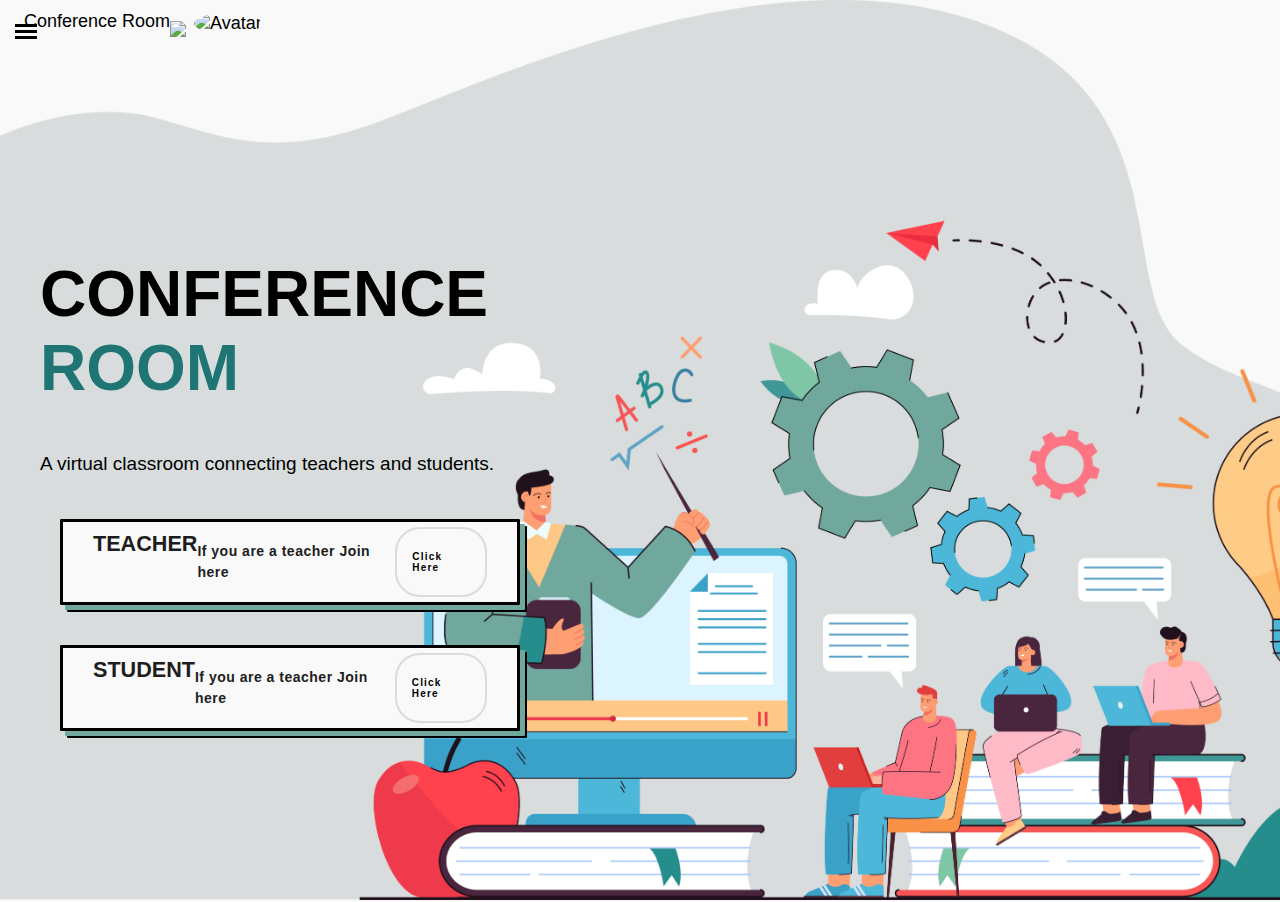
==== commit fef7cbe8: "shit handled" ====
--- a/templates/index.html
+++ b/templates/index.html
@@ -13,6 +13,8 @@
 </head>
 
 <body>
+
+
     <nav style="height: 3.9rem;">
         <div class="container-fluid row">
             <div style="display: flex;">
@@ -46,50 +48,55 @@
             </div>
         </div>
     </nav>
+
+
+
     <section class="hero container container-pall">
         
-        <style>
-            body {
-              background-image: url('../static/photos/bg.png');
-              height: 100%;
-    
-                /* Center and scale the image nicely */
-                background-position: center;
-                background-repeat: no-repeat;
-                background-size: cover;
-            }
-            </style>
-            <div class="hero__image">
-              
-            </div>
+    <style>
+        body {
+          background-image: url('../static/photos/bg.png');
+          height: 100%;
+
+            /* Center and scale the image nicely */
+            background-position: center;
+            background-repeat: no-repeat;
+            background-size: cover;
+        }
+        </style>
+        <div class="hero__image">
           
-            <div class="hero__text">
-              <h1 class="hero__heading">Conference <span>Room</span></h1>
-              <p class="hero__description">
-                A <span>virtual classroom</span> connecting teachers and students.
-              </p>
-              <form method="post" action="/index" >
-                <div class="wrapper" >
+        </div>
+      
+        <div class="hero__text">
+          <h1 class="hero__heading">Conference <span>Room</span></h1>
+          <p class="hero__description">
+            A <span>virtual classroom</span> connecting teachers and students.
+          </p>
+          <form method="post" action="/index" >
+            <div class="wrapper" >
+                <div class="card">
+        
+                    <h3 class="card-title">Teacher</h3>
+
+                        <p class="card-content">If you are a teacher Join here</p>
+                        <button onclick="teach_fun" type="submit" name="teacher" class="card-btn">Click Here</button>
+                    </div>
+                    <input id="who" name="who" type="hidden" value="">
                     <div class="card">
+                        <h3 class="card-title">Student</h3>
+                        <p class="card-content">If you are a teacher Join here</p>
+                        <button onclick="stud_fun()" type="submit" name="student" class="card-btn">Click Here</button>
+                        
+                    </div>
+                </div>
+            </div>    
             
-                        <h3 class="card-title">Teacher</h3>
-    
-                            <p class="card-content">If you are a teacher Join here</p>
-                            <button onclick="teach_fun" type="submit" name="teacher" class="card-btn">Click Here</button>
-                        </div>
-                        <input id="who" name="who" type="hidden" value="">
-                        <div class="card">
-                            <h3 class="card-title">Student</h3>
-                            <p class="card-content">If you are a teacher Join here</p>
-                            <button onclick="stud_fun()" type="submit" name="student" class="card-btn">Click Here</button>
-                            
-                        </div>
-                    </div>
-                </div>    
-                
-            </div>
-        
-          </section>
+            </form>
+        </div>
+      </section>
+   
+
     <script>
         function teach_fun() {
             document.getElementById("who").value='teacher';
--- a/static/index.css
+++ b/static/index.css
@@ -10,6 +10,7 @@
   --color-primary: #71a89e;
   --header-height: 7.5rem; /* 120px */
 }
+
 body {
   margin: 0;
   padding: 0;
@@ -17,6 +18,7 @@
   font-family: "Lato", sans-serif;
   font-size: 1.125rem;
 }
+
 .body--noscroll {
   overflow: hidden;
 }
@@ -94,7 +96,6 @@
 .hero__heading {
   font-size: 1.875rem; /* 30px */
   font-weight: 400;
-  line-height: 1.6;
 }
 .hero__heading span {
   color: #1f7574;
@@ -104,7 +105,7 @@
   /* 1024px */
   .hero__heading {
     text-transform: uppercase;
-    font-size: 4em;
+    font-size: 4rem;
     font-weight: 700;
   }
 }
@@ -124,49 +125,6 @@
   text-align: center;
   transition: all 300ms ease-in-out;
 }
-@media (min-width: 64rem) {
-  /* 1024px */
-  .hero__illustration-image {
-    width: 45rem; /* 500px */
-  }
-}
-
-@media (min-width: 64rem) {
-  /* 1024px */
-  .hero__text {
-    width: 31.25rem; /* 500px */
-  }
-}
-
-.hero__heading {
-  font-size: 1.875rem; /* 30px */
-  font-weight: 400;
-  line-height: 1.6;
-}
-
-@media (min-width: 64rem) {
-  /* 1024px */
-  .hero__heading {
-    font-size: 2.6rem;
-    font-weight: 700;
-  }
-}
-
-.hero__description {
-  font-size: 1.1875rem; /* 19px */
-  line-height: 1.7;
-}
-
-.hero__cta {
-  color: var(--color-dark);
-  border: 2px solid var(--color-dark);
-  border-radius: 10px;
-  padding: 0.9375rem 1.875rem; /* 15px - 30px */
-  font-size: 1.125rem;
-  font-weight: bold;
-  text-align: center;
-  transition: all 300ms ease-in-out;
-}
 
 .hero__cta--primary {
   background-color: var(--color-primary);
@@ -187,6 +145,7 @@
   flex-wrap: wrap;
 }
 .card {
+  /* border: 2px solid black;
   max-width: 300px;
   background: #71a89e;
   padding: 30px;
@@ -194,6 +153,7 @@
   color: white;
   margin: 20px;
   transition: 0.5s ease-in-out;
+  box-shadow: 5px 4px 0 black; */
   background: #f9f9f9;
   color: #000;
   margin: 20px;
@@ -207,20 +167,22 @@
   box-shadow: 5px 5px #71a89e, 7px 7px black;
   transition: all 0.25s;
 }
-
 .card:hover,
 .card:focus,
 .card:last-child:hover {
   transform: translateX(7px) translateY(7px);
   box-shadow: -5px -5px #71a89e, -7px -7px rgb(0, 0, 0);
 }
+
 .card:nth-child(2) {
   background: #4181ee;
 }
 .card:last-child {
+  /* background: #71a89e; */
   background: #f9f9f9;
 }
 .card-title {
+  text-align: left;
   text-transform: uppercase;
   color: #1d1d1d;
   margin-top: 0.2em;
@@ -234,7 +196,6 @@
   letter-spacing: 0.5px;
   line-height: 1.5;
 }
-
 .card:hover .card-content,
 .card:hover .card-title {
   color: #000;
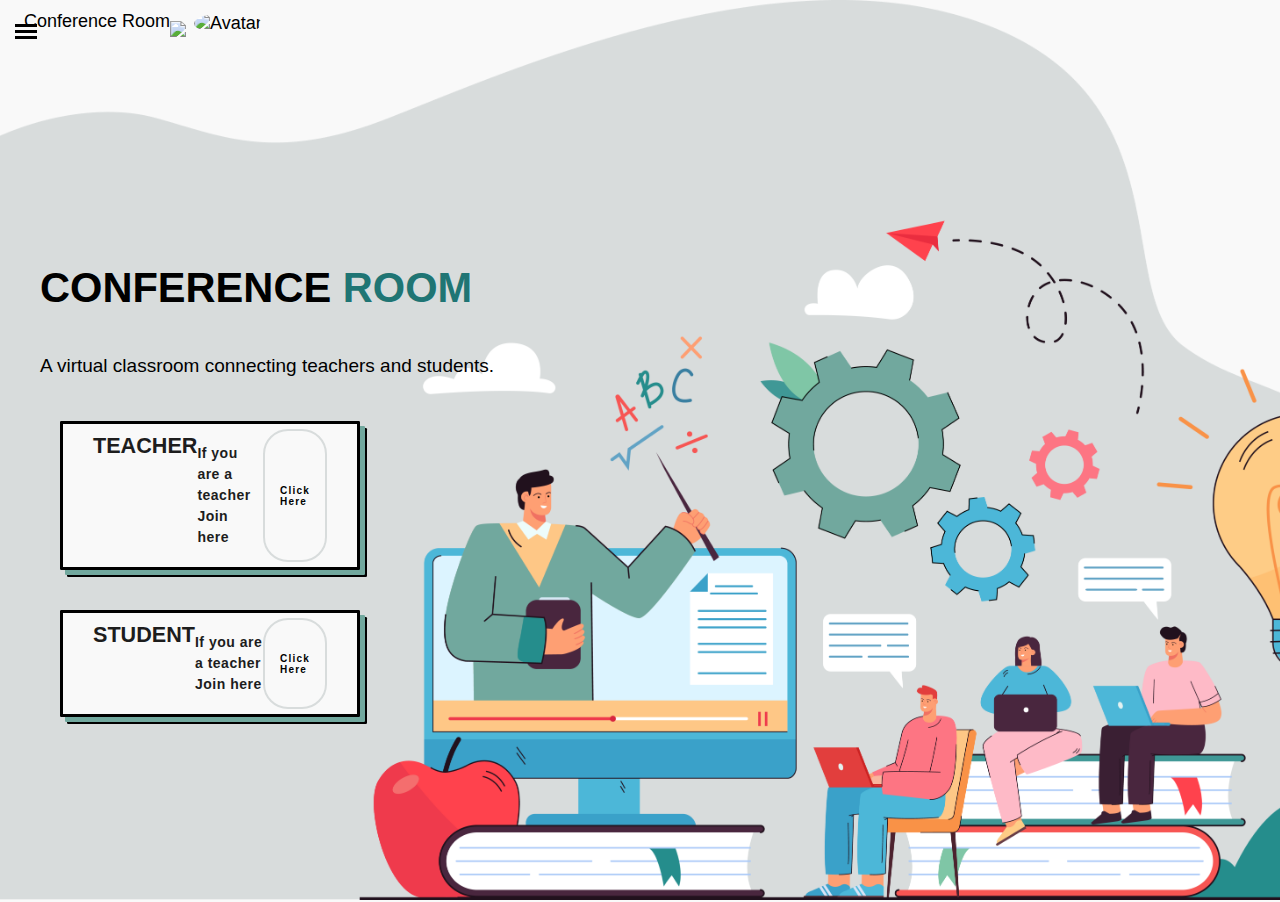
==== commit ef17a981: "Merge branch 'main' of https://github.com/Conference-Room/conference-room into main" ====
--- a/templates/index.html
+++ b/templates/index.html
@@ -13,8 +13,6 @@
 </head>
 
 <body>
-
-
     <nav style="height: 3.9rem;">
         <div class="container-fluid row">
             <div style="display: flex;">
@@ -48,55 +46,50 @@
             </div>
         </div>
     </nav>
-
-
-
     <section class="hero container container-pall">
         
-    <style>
-        body {
-          background-image: url('../static/photos/bg.png');
-          height: 100%;
-
-            /* Center and scale the image nicely */
-            background-position: center;
-            background-repeat: no-repeat;
-            background-size: cover;
-        }
-        </style>
-        <div class="hero__image">
+        <style>
+            body {
+              background-image: url('../static/photos/bg.png');
+              height: 100%;
+    
+                /* Center and scale the image nicely */
+                background-position: center;
+                background-repeat: no-repeat;
+                background-size: cover;
+            }
+            </style>
+            <div class="hero__image">
+              
+            </div>
           
-        </div>
-      
-        <div class="hero__text">
-          <h1 class="hero__heading">Conference <span>Room</span></h1>
-          <p class="hero__description">
-            A <span>virtual classroom</span> connecting teachers and students.
-          </p>
-          <form method="post" action="/index" >
-            <div class="wrapper" >
-                <div class="card">
+            <div class="hero__text">
+              <h1 class="hero__heading">Conference <span>Room</span></h1>
+              <p class="hero__description">
+                A <span>virtual classroom</span> connecting teachers and students.
+              </p>
+              <form method="post" action="/index" >
+                <div class="wrapper" >
+                    <div class="card">
+            
+                        <h3 class="card-title">Teacher</h3>
+    
+                            <p class="card-content">If you are a teacher Join here</p>
+                            <button onclick="teach_fun" type="submit" name="teacher" class="card-btn">Click Here</button>
+                        </div>
+                        <input id="who" name="who" type="hidden" value="">
+                        <div class="card">
+                            <h3 class="card-title">Student</h3>
+                            <p class="card-content">If you are a teacher Join here</p>
+                            <button onclick="stud_fun()" type="submit" name="student" class="card-btn">Click Here</button>
+                            
+                        </div>
+                    </div>
+                </div>    
+                
+            </div>
         
-                    <h3 class="card-title">Teacher</h3>
-
-                        <p class="card-content">If you are a teacher Join here</p>
-                        <button onclick="teach_fun" type="submit" name="teacher" class="card-btn">Click Here</button>
-                    </div>
-                    <input id="who" name="who" type="hidden" value="">
-                    <div class="card">
-                        <h3 class="card-title">Student</h3>
-                        <p class="card-content">If you are a teacher Join here</p>
-                        <button onclick="stud_fun()" type="submit" name="student" class="card-btn">Click Here</button>
-                        
-                    </div>
-                </div>
-            </div>    
-            
-            </form>
-        </div>
-      </section>
-   
-
+          </section>
     <script>
         function teach_fun() {
             document.getElementById("who").value='teacher';
--- a/static/index.css
+++ b/static/index.css
@@ -10,7 +10,6 @@
   --color-primary: #71a89e;
   --header-height: 7.5rem; /* 120px */
 }
-
 body {
   margin: 0;
   padding: 0;
@@ -18,7 +17,6 @@
   font-family: "Lato", sans-serif;
   font-size: 1.125rem;
 }
-
 .body--noscroll {
   overflow: hidden;
 }
@@ -96,6 +94,7 @@
 .hero__heading {
   font-size: 1.875rem; /* 30px */
   font-weight: 400;
+  line-height: 1.6;
 }
 .hero__heading span {
   color: #1f7574;
@@ -105,7 +104,7 @@
   /* 1024px */
   .hero__heading {
     text-transform: uppercase;
-    font-size: 4rem;
+    font-size: 4em;
     font-weight: 700;
   }
 }
@@ -125,6 +124,49 @@
   text-align: center;
   transition: all 300ms ease-in-out;
 }
+@media (min-width: 64rem) {
+  /* 1024px */
+  .hero__illustration-image {
+    width: 45rem; /* 500px */
+  }
+}
+
+@media (min-width: 64rem) {
+  /* 1024px */
+  .hero__text {
+    width: 31.25rem; /* 500px */
+  }
+}
+
+.hero__heading {
+  font-size: 1.875rem; /* 30px */
+  font-weight: 400;
+  line-height: 1.6;
+}
+
+@media (min-width: 64rem) {
+  /* 1024px */
+  .hero__heading {
+    font-size: 2.6rem;
+    font-weight: 700;
+  }
+}
+
+.hero__description {
+  font-size: 1.1875rem; /* 19px */
+  line-height: 1.7;
+}
+
+.hero__cta {
+  color: var(--color-dark);
+  border: 2px solid var(--color-dark);
+  border-radius: 10px;
+  padding: 0.9375rem 1.875rem; /* 15px - 30px */
+  font-size: 1.125rem;
+  font-weight: bold;
+  text-align: center;
+  transition: all 300ms ease-in-out;
+}
 
 .hero__cta--primary {
   background-color: var(--color-primary);
@@ -145,7 +187,6 @@
   flex-wrap: wrap;
 }
 .card {
-  /* border: 2px solid black;
   max-width: 300px;
   background: #71a89e;
   padding: 30px;
@@ -153,7 +194,6 @@
   color: white;
   margin: 20px;
   transition: 0.5s ease-in-out;
-  box-shadow: 5px 4px 0 black; */
   background: #f9f9f9;
   color: #000;
   margin: 20px;
@@ -167,6 +207,7 @@
   box-shadow: 5px 5px #71a89e, 7px 7px black;
   transition: all 0.25s;
 }
+
 .card:hover,
 .card:focus,
 .card:last-child:hover {
@@ -178,11 +219,9 @@
   background: #4181ee;
 }
 .card:last-child {
-  /* background: #71a89e; */
   background: #f9f9f9;
 }
 .card-title {
-  text-align: left;
   text-transform: uppercase;
   color: #1d1d1d;
   margin-top: 0.2em;
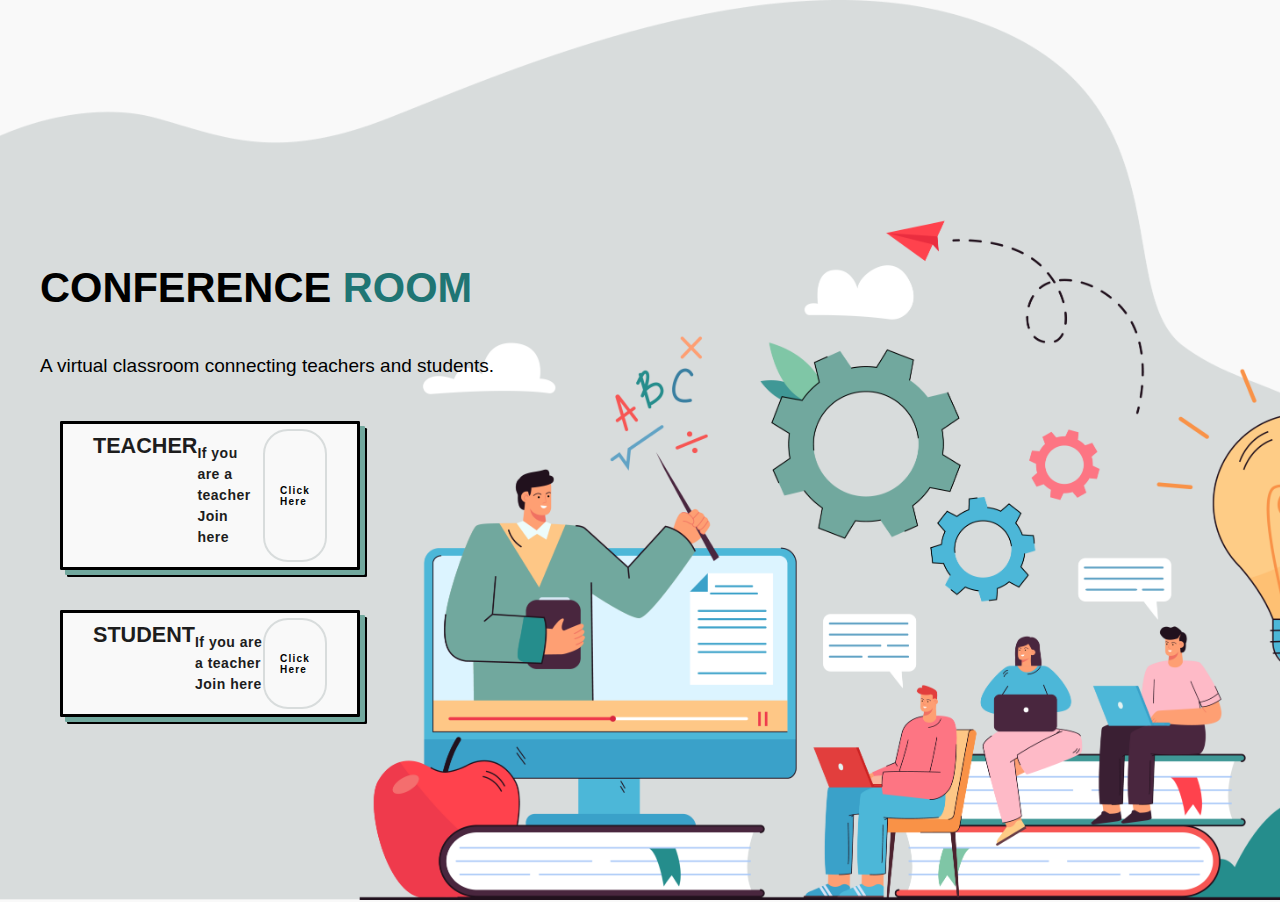
==== commit 66a342c4: "create class button + navbar deleted from index" ====
--- a/templates/index.html
+++ b/templates/index.html
@@ -14,37 +14,7 @@
 
 <body>
     <nav style="height: 3.9rem;">
-        <div class="container-fluid row">
-            <div style="display: flex;">
-                <div class="col-md-11" style="display: flex;">
-                    <div class="header"></div>
-                    <input type="checkbox" class="openSidebarMenu" id="openSidebarMenu">
-                    <label for="openSidebarMenu" class="sidebarIconToggle" style="margin-top: 0.1rem;">
-                        <div class="spinner diagonal part-1"></div>
-                        <div class="spinner horizontal"></div>
-                        <div class="spinner diagonal part-2"></div>
-                    </label>
-                    <div id="sidebarMenu" style="background-color: #696e6e;">
-                        <ul class="sidebarMenuInner">
-                            <li>Classes<span>To-Do</span></li>                            <li><a href="https://vanila.io" target="_blank">Company</a></li>
-                            <li><a href="https://instagram.com/plavookac" target="_blank">Instagram</a></li>
-                            <li><a href="https://twitter.com/plavookac" target="_blank">Twitter</a></li>
-                            <li><a href="https://www.youtube.com/channel/UCDfZM0IK6RBgud8HYGFXAJg"
-                                    target="_blank">YouTube</a></li>
-                            <li><a href="https://www.linkedin.com/in/plavookac/" target="_blank">Linkedin</a></li>
-                        </ul>
-                    </div>
-
-                    <div class="navbar-brand " style="margin-top: 0.7rem; margin-left: 1.5rem;" href="#">Conference Room</div>
-                </div>
-                <div class="col-md-1" style=" display: flex;flex-direction: row-reverse;">
-                    <div><img style="margin-top: 0.8rem; width:40px; border-radius: 50%;"
-                            src="https://www.w3schools.com/howto/img_avatar.png" alt="Avatar"></div>
-                    <div style="margin-top: 1.3rem;margin-right: 0.5rem;"><img
-                            src="https://img.icons8.com/ios/25/000000/plus--v2.png" /></div>
-                </div>
-            </div>
-        </div>
+       
     </nav>
     <section class="hero container container-pall">
         
@@ -75,7 +45,7 @@
                         <h3 class="card-title">Teacher</h3>
     
                             <p class="card-content">If you are a teacher Join here</p>
-                            <button onclick="teach_fun" type="submit" name="teacher" class="card-btn">Click Here</button>
+                            <button onclick="teach_fun()" type="submit" name="teacher" class="card-btn">Click Here</button>
                         </div>
                         <input id="who" name="who" type="hidden" value="">
                         <div class="card">
